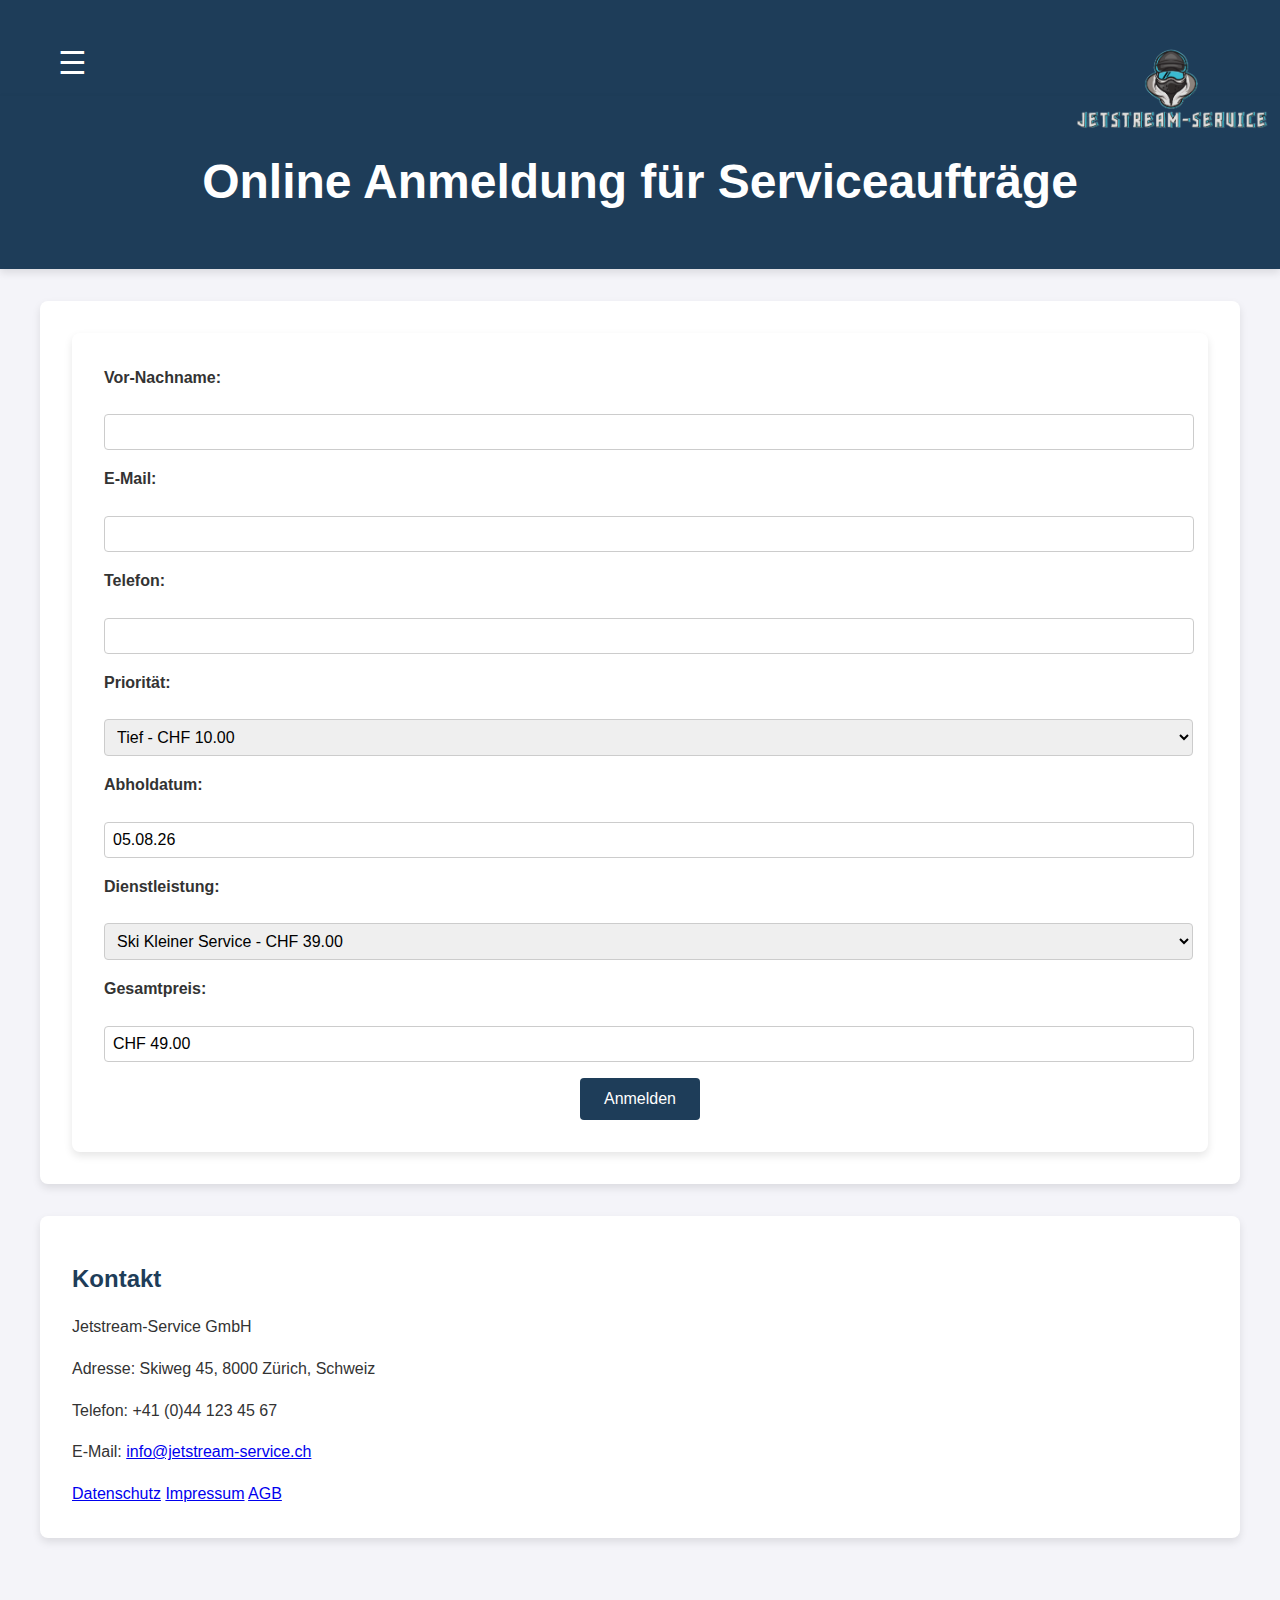
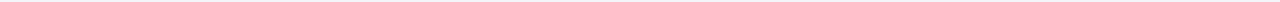
==== docs/HTML/anmeldung.html @ 239e8ed9 "first commit" ====
<!DOCTYPE html>
<html lang="de">
  <head>
    <meta charset="UTF-8" />
    <meta name="viewport" content="width=device-width, initial-scale=1.0" />
    <title>Anmeldung - Jetstream-Service</title>
    <link rel="icon" href="../IMG/favicon.ico" type="image/x-icon" />
    <link rel="stylesheet" href="../CSS/styles.css" />
    <link
      rel="stylesheet"
      href="https://cdnjs.cloudflare.com/ajax/libs/font-awesome/6.0.0-beta3/css/all.min.css"
    />
    <link
      href="https://cdn.jsdelivr.net/npm/bootstrap-icons/font/bootstrap-icons.css"
      rel="stylesheet"
    />
    <body>
    <header>
      <a href="../index.html">
        <img
          id="logo"
          src="../IMG/logo.png"
          alt="Logo"
          width="200px"
          style="position: absolute; top: 20px; right: 10px"
        />
      </a>
      <button class="hamburger" onclick="openSidebar()">☰</button>
      <div id="mySidebar" class="sidebar">
        <a href="javascript:void(0)" class="closebtn" onclick="closeSidebar()"
          >×</a
        >
        <a href="../index.html"><i class="fas fa-home"></i> Home</a>
        <a href="kontakt.html"><i class="fas fa-users"></i> Über Uns</a>
        <a href="schreiben.html"><i class="bi bi-envelope-fill"></i> Kontakt</a>
        <a href="dienstleistungen.html"
          ><i class="bi bi-tools""></i> Dienstleistungen</a
        >
        <a href="anmeldung.html"><i class="fas fa-user-plus"></i> Anmelden</a>
      </div>
    </header>
    <header>
      <h1 id="title">Online Anmeldung für Serviceaufträge</h1>
    </header>
    <button
      id="scrollToTop"
      class="d-flex align-items-center justify-content-center"
    >
      <i class="bi bi-arrow-up"></i>
    </button>
    <main>
      <section id="service-form">
        <form id="serviceForm">
          <label for="name">Vor-Nachname:</label>
          <input type="text" id="name" name="name" required style="width: 100%;" />

          <label for="email">E-Mail:</label>
          <input type="email" id="email" name="email" required style="width: 100%;"/>

          <label for="phone">Telefon:</label>
          <input type="tel" id="phone" name="phone" required style="width: 100%;"/>

          <label for="priority">Priorität:</label>
          <select id="priority" name="priority" required style="width: 101.6%;">
            <option value="tief">Tief - CHF 10.00</option>
            <option value="standard">Standard - CHF 20.00</option>
            <option value="express">Express - CHF 30.00</option>
          </select>

          <label for="pickup-date">Abholdatum:</label>
          <input type="text" id="pickup-date" name="pickup-date" readonly style="width: 100%;" />

          <label for="service">Dienstleistung:</label>
          <select id="service" name="service" required style="width: 101.6%;">
            <option value="kleiner-service">
              Ski Kleiner Service - CHF 39.00
            </option>
            <option value="grosser-service">
              Ski Grosser Service - CHF 59.00
            </option>
            <option value="premium-service">
              Ski Premium Service - CHF 79.00
            </option>
            <option value="kleiner-service-kids">
              Kleiner Service Kids - CHF 29.00
            </option>
            <option value="grosser-service-kids">
              Grosser Service Kids - CHF 39.00
            </option>
            <option value="snowboard-kleiner-service">
              Snowboard Kleiner Service - CHF 49.00
            </option>
            <option value="snowboard-grosser-service">
              Snowboard Grosser Service - CHF 69.00
            </option>
            <option value="snowboard-premium-service">
              Snowboard Premium Service - CHF 89.00
            </option>
            <option value="langlauf-kleiner-service">
              Langlauf Kleiner Service - CHF 39.00
            </option>
            <option value="langlauf-grosser-service">
              Langlauf Grosser Service - CHF 59.00
            </option>
            <option value="bindung-montieren">
              Bindung montieren und einstellen - CHF 25.00
            </option>
            <option value="fell-zuschneiden">
              Fell zuschneiden - CHF 20.00
            </option>
            <option value="heisswachsen">Heisswachsen - CHF 30.00</option>
          </select>

          <label for="preis">Gesamtpreis:</label>
          <input type="text" id="preis" name="preis" readonly style="width: 100%;"/>


          <button type="submit">Anmelden</button>
          
        </form>
        <div id="notification" class="notification">
          <span id="notificationMessage"></span>
          <button class="close-btn" onclick="closeNotification()">×</button>
        </div>
      </section>


      <section id="contact">
        <h2>Kontakt</h2>
        <p>Jetstream-Service GmbH</p>
        <p>Adresse: Skiweg 45, 8000 Zürich, Schweiz</p>
        <p>Telefon: +41 (0)44 123 45 67</p>
        <p>
          E-Mail:
          <a href="mailto:info@jetstream-service.ch"
            >info@jetstream-service.ch</a
          >
        </p>
        <a href="datenschutz.html" id="datenschutz">Datenschutz</a>
        <a href="impressum.html" id="impressum">Impressum</a>
        <a href="agb.html" id="agb">AGB</a>
      </section>
    </main>
    <script src="../JS/script.js"></script>
  </body>
</html>
---- docs/CSS/styles.css ----
/* General Styles */
/* Responsive Design */
@media (max-width: 768px) {
  header h1 {
    font-size: 2em;
  }

  .hamburger {
    font-size: 1.5em;
  }

  main {
    padding: 1em;
  }

  section {
    padding: 1em;
  }

  form {
    grid-template-columns: 1fr;
  }

  form label,
  form input,
  form select,
  form button {
    grid-column: span 1;
  }

  .card {
    display: block; /* Stapelt Karten-Inhalt vertikal */
    text-align: center;
  }
  .card img {
    width: 100%;
    height: auto;
  }
}

@media (min-width: 769px) and (max-width: 1024px) {
  header h1 {
    font-size: 2.2em;
  }

  .hamburger {
    font-size: 1.8em;
  }

  main {
    padding: 1.5em;
  }

  section {
    padding: 1.5em;
  }

  form {
    grid-template-columns: 1fr 1fr;
  }

  form label,
  form input,
  form select,
  form button {
    grid-column: span 2;
  }

  .card {
    display: block; /* Stapelt Karten-Inhalt vertikal */
    text-align: center;
  }
  .card img {
    width: 100%;
    height: auto;
  }
}

@media (min-width: 1025px) {
  header h1 {
    font-size: 2.5em;
  }

  .hamburger {
    font-size: 2em;
  }

  main {
    padding: 2em;
  }

  section {
    padding: 2em;
  }

  form {
    grid-template-columns: 1fr 1fr;
  }

  form label,
  form input,
  form select,
  form button {
    grid-column: span 2;
  }
}

#logo {
  position: absolute;
  top: 20px;
  right: 10px;
}
body {
  font-family: "Helvetica Neue", Arial, sans-serif;
  margin: 0;
  padding: 0;
  background-color: #f4f4f9;
  color: #333;
  line-height: 1.6;
}

header {
  background-color: #1e3d59;
  color: white;
  padding: 3em 0;
  text-align: center;
  box-shadow: 0 4px 8px rgba(0, 0, 0, 0.1);
}

header h1 {
  font-size: 2.5em;
  margin: 0;
}

#title {
  font-size: 3em;
  margin: 0;
}

.hamburger {
  background: none;
  border: none;
  color: white;
  font-size: 2em;
  cursor: pointer;
  position: absolute;
  top: 20px;
  left: 10px;
}

/* Sidebar Styles */
.sidebar {
  height: 100%;
  width: 0;
  position: fixed;
  z-index: 1;
  top: 0;
  left: 0;
  background-color: #1e3d59;
  overflow-x: hidden;
  transition: 0.5s;
  padding-top: 60px;
}

.sidebar a {
  padding: 10px 15px;
  text-decoration: none;
  font-size: 1.5em;
  color: white;
  display: block;
  transition: 0.3s;
}

.sidebar a:hover {
  background-color: #16324f;
}

.sidebar .closebtn {
  position: absolute;
  top: 0;
  right: 25px;
  font-size: 2em;
}

h1,
h2 {
  margin: 0.5em 0;
}

main {
  padding: 2em;
  max-width: 1200px;
  margin: 0 auto;
}

section {
  margin-bottom: 2em;
  background-color: white;
  padding: 2em;
  border-radius: 8px;
  box-shadow: 0 4px 8px rgba(0, 0, 0, 0.1);
}

section h2 {
  color: #1e3d59;
}

button {
  background-color: #1e3d59;
  color: white;
  border: none;
  padding: 0.75em 1.5em;
  border-radius: 4px;
  cursor: pointer;
  font-size: 1em;
}

button:hover {
  background-color: #16324f;
}

footer {
  background-color: #1e3d59;
  color: white;
  text-align: center;
  padding: 1em 0;
  position: fixed;
  width: 100%;
  bottom: 0;
}

footer p {
  margin: 0;
}

video {
  display: block;
  margin: 1em 0;
  max-width: 100%;
  border-radius: 8px;
  box-shadow: 0 4px 8px rgba(0, 0, 0, 0.1);
}

#services {
  display: grid;
  grid-template-columns: repeat(auto-fit, minmax(300px, 1fr));
  grid-gap: 1em;
  align-items: center;
}

/* Form Styles */
form {
  display: grid;
  grid-template-columns: 1fr 1fr;
  grid-gap: 1em;
  background-color: #fff;
  padding: 2em;
  border-radius: 8px;
  box-shadow: 0 4px 8px rgba(0, 0, 0, 0.1);
}

form label {
  grid-column: span 2;
  font-weight: bold;
  margin-bottom: 0.5em;
}

form input,
form select {
  grid-column: span 2;
  padding: 0.5em;
  border: 1px solid #ccc;
  border-radius: 4px;
  font-size: 1em;
}

form button {
  grid-column: span 2;
  justify-self: center;
  padding: 0.75em 1.5em;
  background-color: #1e3d59;
  color: white;
  border: none;
  border-radius: 4px;
  cursor: pointer;
  font-size: 1em;
}

form button:hover {
  background-color: #16324f;
}

#scrollToTop {
  position: fixed;
  bottom: 20px;
  right: 20px;
  display: none;
  z-index: 1000;
  background-color: #1e3d59;
  color: white;
  border: none;
  border-radius: 50%;
  width: 50px;
  height: 50px;
  justify-content: center;
  align-items: center;
  box-shadow: 0 4px 6px rgba(0, 0, 0, 0.1);
  cursor: pointer;
}
#scrollToTop:hover {
  background-color: #16324f;
}

#anmeldebutton {
  background-color: #1e3d59;
  color: white;
  border: none;
  padding: 0.75em 1.5em;
  border-radius: 4px;
  cursor: pointer;
  font-size: 1em;
}

#anmeldebutton:hover {
  background-color: #16324f;
}

label {
  display: block; /* Stellt sicher, dass das Label immer in einer neuen Zeile ist */
  margin-bottom: 0.5em; /* Abstand zwischen Label und Eingabefeld */
}

input[type="text"] {
  width: 100%; /* Damit das Eingabefeld die volle Breite einnimmt */
  padding: 0.5em; /* Innenabstand für das Eingabefeld */
  border: 1px solid #ccc; /* Rahmen für das Eingabefeld */
  border-radius: 4px; /* Abgerundete Ecken */
}

.card-container {
  display: flex;
  flex-wrap: wrap; /* Karten umbrechen, wenn kein Platz vorhanden ist */
  gap: 1rem; /* Abstand zwischen den Karten */
  justify-content: center; /* Zentriert die Karten */
}
.card-deck-container {
  display: flex;
  flex-wrap: wrap; /* Karten umbrechen, wenn Platz nicht reicht */
  gap: 1rem; /* Abstand zwischen den Karten */
  justify-content: center; /* Zentriere die Karten horizontal */
  margin-top: 20px;
}

/* Einzelne Karte */
.card {
  flex: 0 1 calc(33.333% - 1rem); /* Drei Karten pro Zeile */
  background: #fff;
  border: 1px solid #ddd;
  border-radius: 8px;
  box-shadow: 0 4px 6px rgba(0, 0, 0, 0.1);
  overflow: hidden;
  text-align: center;
}

/* Bild in der Karte */
.card-img-top {
  width: 100%;
  height: 200px;
  object-fit: cover;
}

/* Kartenkörper */
.card-body {
  padding: 1rem;
}

.card-title {
  font-size: 1.25rem;
  margin-bottom: 0.5rem;
}

/* Buttons */
.btn-custom {
  background-color: #1e3d59;
  border-color: #1e3d59;
  color: white;
  padding: 0.5rem 1.5rem;
  text-decoration: none;
  border-radius: 4px;
  margin-right: 10px;
}

.btn-custom:hover {
  background-color: #16324f;
  border-color: #16324f;
}

.card img {
  width: 100%;
  height: 200px;
  object-fit: cover; /* Zuschneiden der Bilder */
}

.card-text {
  margin-bottom: 1rem;
}

@media (max-width: 768px) {
  .card {
    flex: 1 1 calc(50% - 1rem);
    max-width: calc(50% - 1rem);
  }
}

@media (max-width: 576px) {
  .card {
    flex: 1 1 100%;
    max-width: 100%;
  }
}
.card img {
  width: 100%; /* Bild passt sich der Breite der Karte an */
  height: 200px; /* Standardhöhe */
  object-fit: cover; /* Bild wird zugeschnitten, um die Höhe einzuhalten */
  border-radius: 0.5rem 0.5rem 0 0; /* Optional: Ecken abrunden */
}

/* Media Queries für unterschiedliche Gerätetypen */
@media (max-width: 1200px) {
  .card img {
    height: 180px; /* Kleinere Höhe für kleinere Bildschirme */
  }
}

@media (max-width: 992px) {
  .card img {
    height: 160px; /* Für Tablets */
  }
}

@media (max-width: 768px) {
  .card img {
    height: 140px; /* Für kleinere Geräte wie Smartphones */
  }
  .notification {
    width: 100%;
    max-width: none;
    border-radius: 0;
  }
}

@media (max-width: 576px) {
  .card img {
    height: 120px; /* Für sehr kleine Bildschirme */
  }
}

.notification {
  display: none;
  position: fixed;
  top: 0;
  left: 50%;
  transform: translateX(-50%);
  width: 90%;
  max-width: 600px;
  background-color: #dc3545; /* Bootstrap Danger Color */
  color: white;
  text-align: center;
  padding: 1rem;
  z-index: 1000;
  box-shadow: 0 4px 6px rgba(0, 0, 0, 0.1);
  border-radius: 8px;
  opacity: 0;
  transition: opacity 0.3s ease, top 0.3s ease;
}

.notification.show {
  display: block;
  top: 20px;
  opacity: 1;
}

.notification .close-btn {
  position: absolute;
  right: 1rem;
  top: 50%;
  transform: translateY(-50%);
  background: none;
  border: none;
  color: white;
  font-size: 1.5rem;
  cursor: pointer;
}
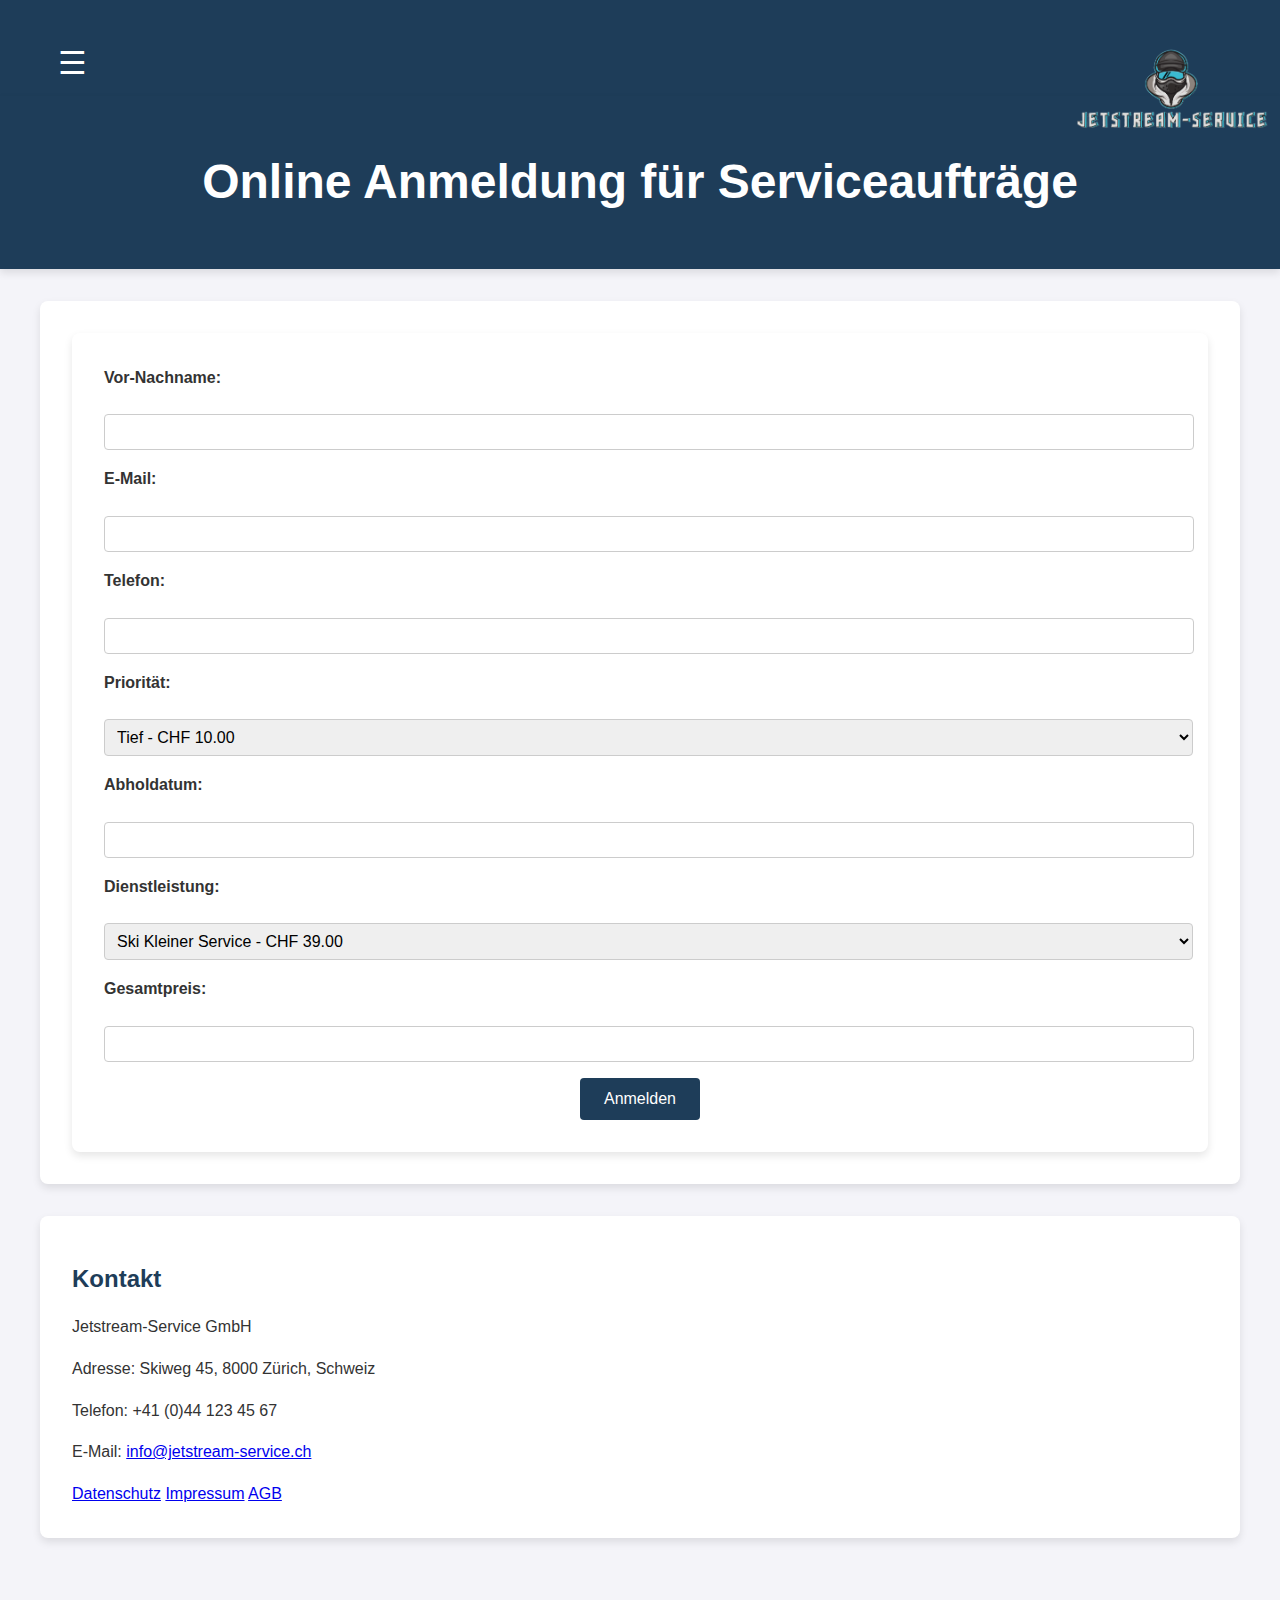
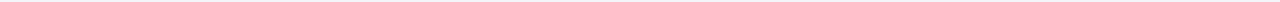
==== commit 34b5221a: "select id="service" -->service1" ====
--- a/docs/HTML/anmeldung.html
+++ b/docs/HTML/anmeldung.html
@@ -71,44 +71,46 @@
           <input type="text" id="pickup-date" name="pickup-date" readonly style="width: 100%;" />
 
           <label for="service">Dienstleistung:</label>
-          <select id="service" name="service" required style="width: 101.6%;">
-            <option value="kleiner-service">
+          <select id="service1" name="service" required style="width: 101.6%;">
+            <option id="1" value="kleiner-service">
               Ski Kleiner Service - CHF 39.00
             </option>
-            <option value="grosser-service">
+            <option id="2" value="grosser-service">
               Ski Grosser Service - CHF 59.00
             </option>
-            <option value="premium-service">
+            <option id="3"  value="premium-service">
               Ski Premium Service - CHF 79.00
             </option>
-            <option value="kleiner-service-kids">
+            <option id="4"  value="kleiner-service-kids">
               Kleiner Service Kids - CHF 29.00
             </option>
-            <option value="grosser-service-kids">
+            <option id="5"  value="grosser-service-kids">
               Grosser Service Kids - CHF 39.00
             </option>
-            <option value="snowboard-kleiner-service">
+            <option id="6"  value="snowboard-kleiner-service">
               Snowboard Kleiner Service - CHF 49.00
             </option>
-            <option value="snowboard-grosser-service">
+            <option id="7"  value="snowboard-grosser-service">
               Snowboard Grosser Service - CHF 69.00
             </option>
-            <option value="snowboard-premium-service">
+            <option id="8"  value="snowboard-premium-service">
               Snowboard Premium Service - CHF 89.00
             </option>
-            <option value="langlauf-kleiner-service">
+            <option id="9"  value="langlauf-kleiner-service">
               Langlauf Kleiner Service - CHF 39.00
             </option>
-            <option value="langlauf-grosser-service">
+            <option id="10" value="langlauf-grosser-service">
               Langlauf Grosser Service - CHF 59.00
             </option>
-            <option value="bindung-montieren">
+            <option id="11" value="bindung-montieren">
               Bindung montieren und einstellen - CHF 25.00
             </option>
-            <option value="fell-zuschneiden">
+            <option id="12"value="fell-zuschneiden">
               Fell zuschneiden - CHF 20.00
             </option>
-            <option value="heisswachsen">Heisswachsen - CHF 30.00</option>
+            <option id="13"value="heisswachsen">
+              Heisswachsen - CHF 30.00
+            </option>
           </select>
 
           <label for="preis">Gesamtpreis:</label>
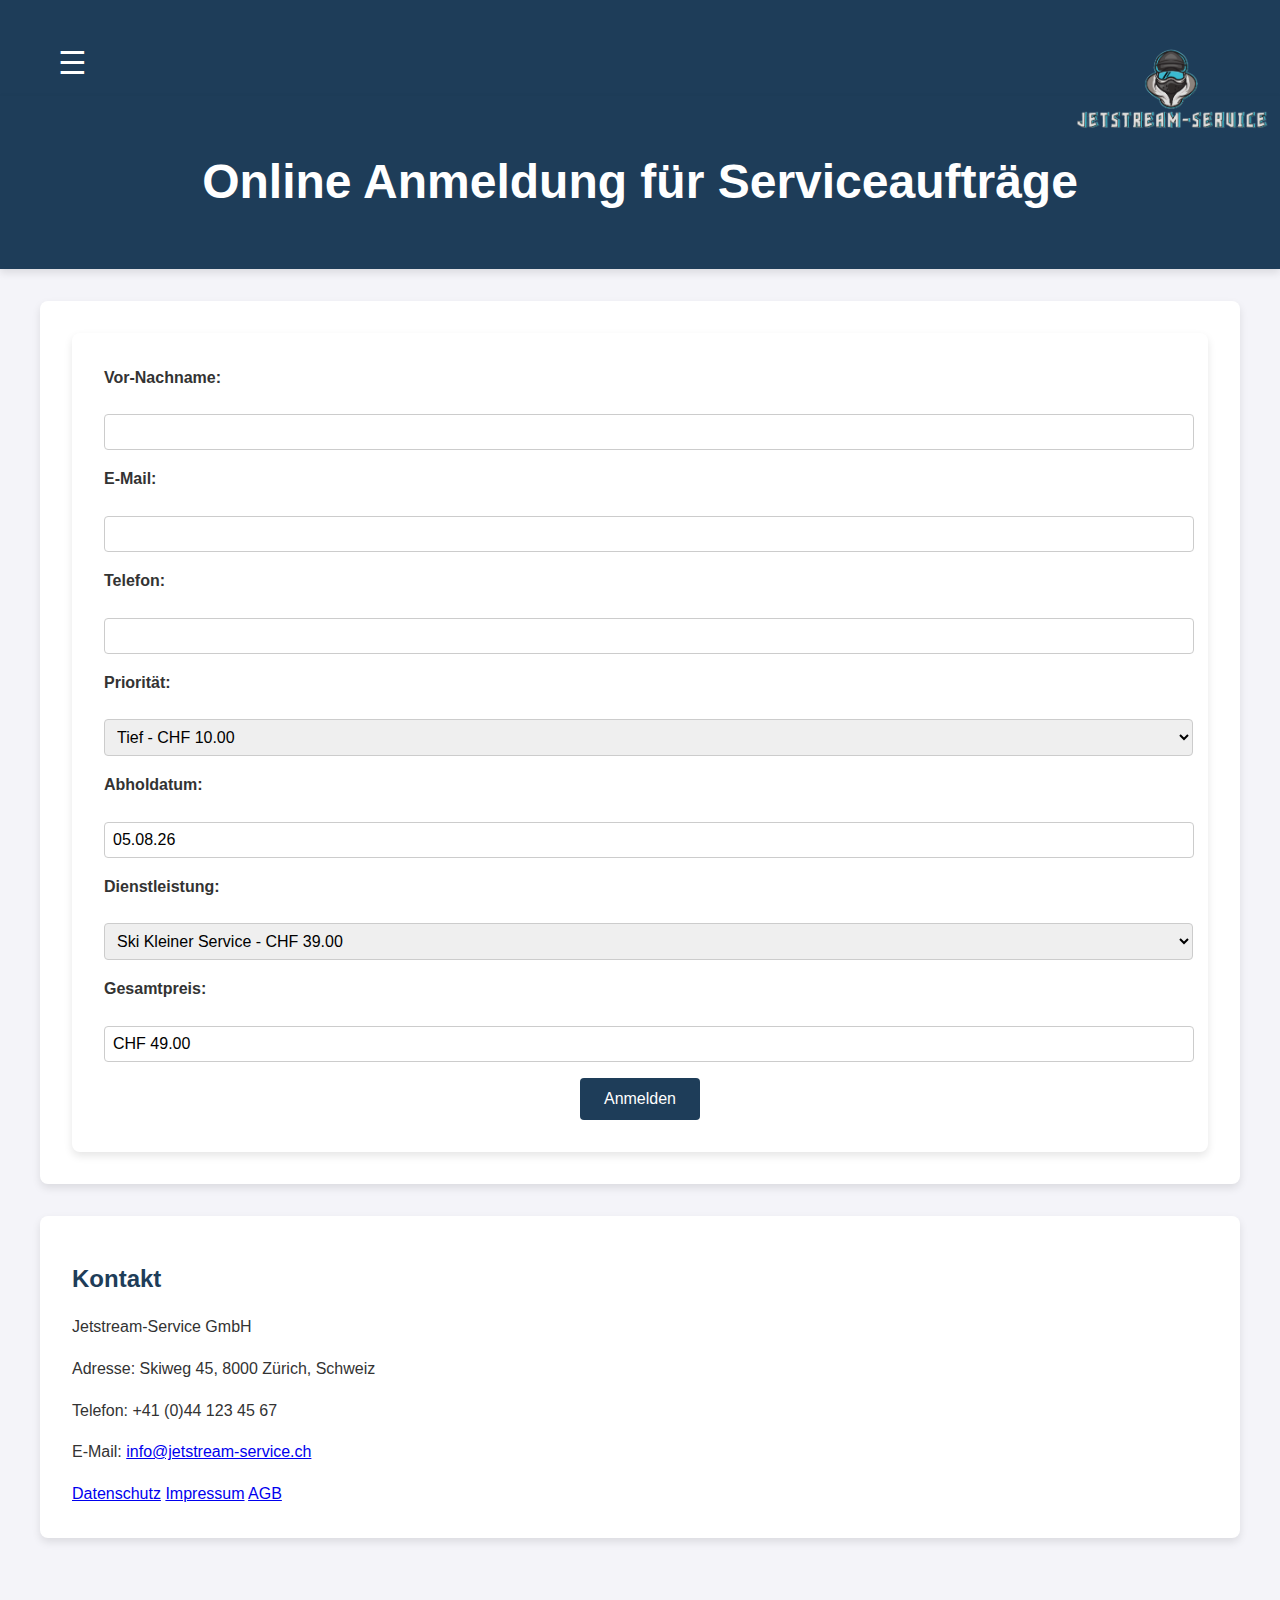
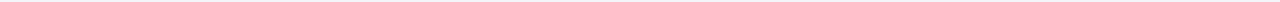
==== commit a433fee5: "testing um Cors zu erlauben" ====
--- a/docs/HTML/anmeldung.html
+++ b/docs/HTML/anmeldung.html
@@ -71,7 +71,7 @@
           <input type="text" id="pickup-date" name="pickup-date" readonly style="width: 100%;" />
 
           <label for="service">Dienstleistung:</label>
-          <select id="service1" name="service" required style="width: 101.6%;">
+          <select id="service" name="service" required style="width: 101.6%;">
             <option id="1" value="kleiner-service">
               Ski Kleiner Service - CHF 39.00
             </option>
